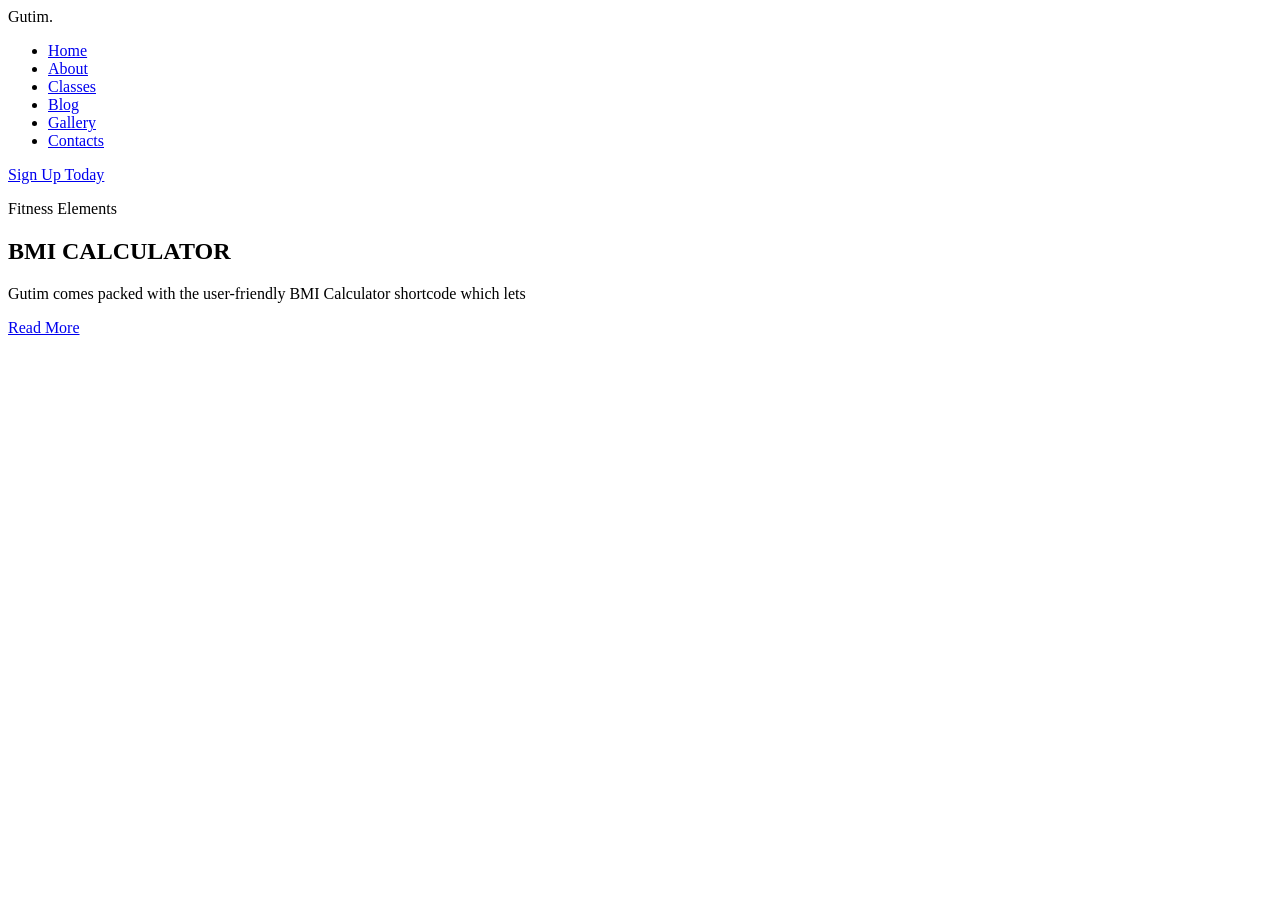
==== gym webpage.html @ 64f101bb "Add files via upload" ====
<!DOCTYPE html>
<html lang="en">
<head>
    <meta charset="UTF-8">
    <meta name="viewport" content="width=device-width, initial-scale=1.0">
    <title>Document</title>
    <link rel="stylesheet" href="css overall task.css">
</head>
<body>
    <!DOCTYPE html>
<html lang="en">
<head>
  <meta charset="UTF-8" />
  <meta name="viewport" content="width=device-width, initial-scale=1.0" />
  <title>BMI Calculator</title>
  <link rel="stylesheet" href="styles.css" />
  <link href="https://fonts.googleapis.com/css2?family=Montserrat:wght@400;700&display=swap" rel="stylesheet">
</head>
<body>
  <header>
    <nav class="navbar">
      <div class="logo">Gu<span>tim</span>.</div>
      <ul class="nav-links">
        <li><a href="#">Home</a></li>
        <li><a href="#">About</a></li>
        <li><a href="#">Classes</a></li>
        <li><a href="#">Blog</a></li>
        <li><a href="#">Gallery</a></li>
        <li><a href="#">Contacts</a></li>
      </ul>
      <a href="#" class="signup-btn">Sign Up Today</a>
    </nav>
  </header>

  <section class="hero">
    <div class="hero-content">
      <p class="subheading">Fitness Elements</p>
      <h1>BMI CALCULATOR</h1>
      <p class="description">Gutim comes packed with the user-friendly BMI Calculator shortcode which lets</p>
      <a href="#" class="readmore-btn">Read More</a>
    </div>
  </section>
</body>
</html>

</body>
</html>
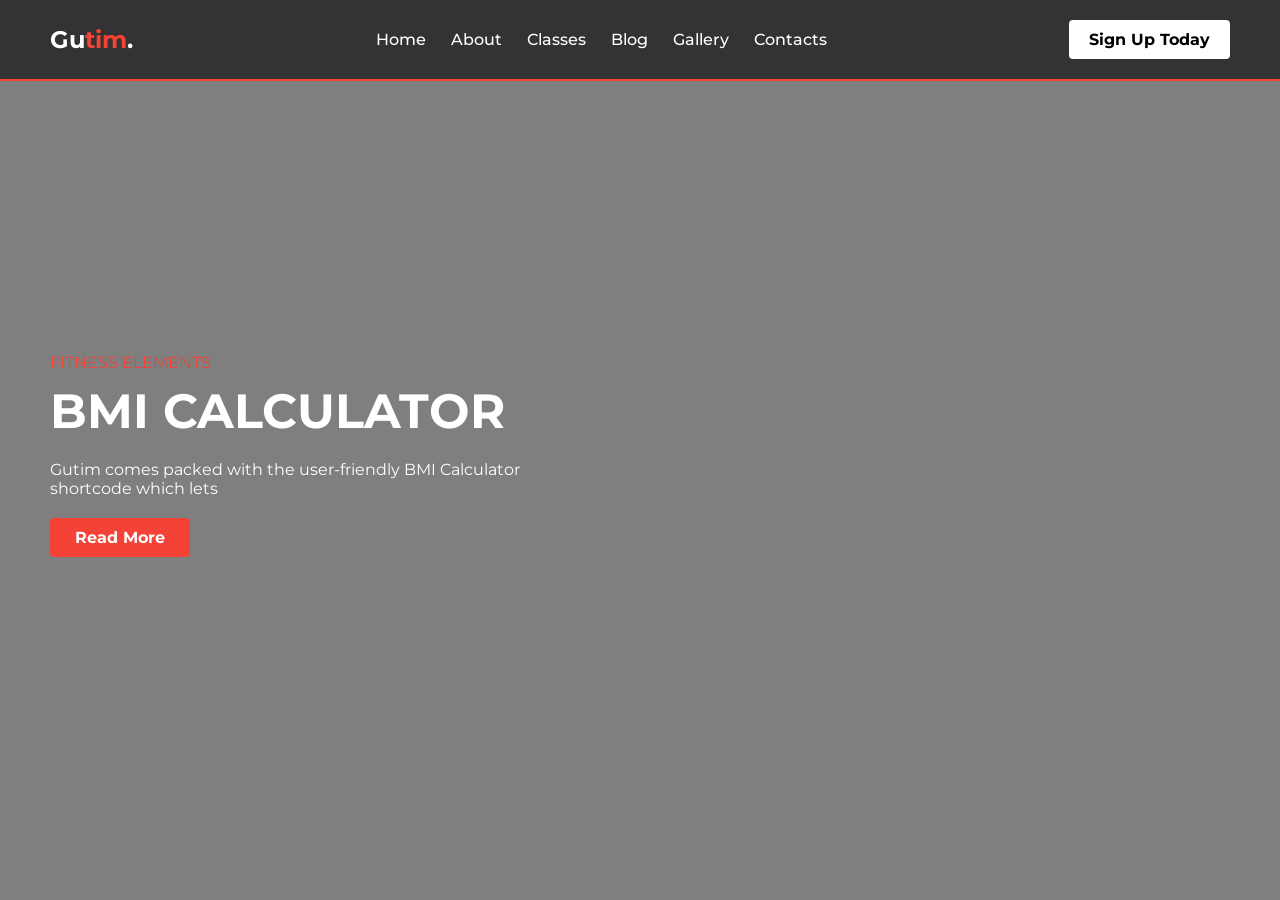
==== commit bdc550c6: "Fix HTML structure and update stylesheet reference Updated the HTML structure and corrected the styl" ====
--- a/gym webpage.html
+++ b/gym webpage.html
@@ -4,7 +4,7 @@
     <meta charset="UTF-8">
     <meta name="viewport" content="width=device-width, initial-scale=1.0">
     <title>Document</title>
-    <link rel="stylesheet" href="css overall task.css">
+    <link rel="stylesheet" href="gym webpage.css">
 </head>
 <body>
     <!DOCTYPE html>
@@ -13,7 +13,7 @@
   <meta charset="UTF-8" />
   <meta name="viewport" content="width=device-width, initial-scale=1.0" />
   <title>BMI Calculator</title>
-  <link rel="stylesheet" href="styles.css" />
+  <link rel="stylesheet" href="gym webpage.css" />
   <link href="https://fonts.googleapis.com/css2?family=Montserrat:wght@400;700&display=swap" rel="stylesheet">
 </head>
 <body>
@@ -44,4 +44,4 @@
 </html>
 
 </body>
-</html>+</html>
--- a/gym webpage.css
+++ b/gym webpage.css
@@ -0,0 +1,116 @@
+/* Basic Reset */
+* {
+  margin: 0;
+  padding: 0;
+  box-sizing: border-box;
+}
+
+body {
+  font-family: 'Montserrat', sans-serif;
+  background-image: url(https://images.unsplash.com/photo-1599058917212-d750089bc07e?auto=format&fit=crop&w=1470&q=80);
+  
+}
+
+/* Navbar */
+.navbar {
+  display: flex;
+  justify-content: space-between;
+  align-items: center;
+  padding: 20px 50px;
+  background-color: rgba(0, 0, 0, 0.6);
+  position: absolute;
+  width: 100%;
+  z-index: 10;
+  transition: color 0.3s ease;
+  border-bottom: 2px solid #f44336;
+}
+ul li a:hover{
+  background-color: #f44336;
+  color: white;padding: 0.5cm; border-radius: 5%;
+  transition: background-color 0.3s ease, color 0.3s ease;
+}
+
+.logo {
+  color: white;
+  font-size: 24px;
+  font-weight: 700;
+}
+
+.logo span {
+  color: #f44336;
+}
+
+.nav-links {
+  list-style: none;
+  display: flex;
+  gap: 25px;
+}
+
+.nav-links li a {
+  color: white;
+  text-decoration: none;
+  font-weight: 500;
+}
+
+.signup-btn {
+  background-color: white;
+  color: black;
+  padding: 10px 20px;
+  text-decoration: none;
+  font-weight: bold;
+  border-radius: 4px;
+}
+
+/* Hero Section */
+.hero {
+  background-image: url('WhatsApp Image 2025-05-28 at 20.42.18_71b8d394.jpg');
+  background-size: cover;
+  background-position: center;
+  height: 100vh;
+  display: flex;
+  align-items: center;
+  padding: 0 50px;
+  color: white;
+  position: relative;
+}
+
+.hero::before {
+  content: "";
+  position: absolute;
+  top: 0;
+  left: 0;
+  height: 100%;
+  width: 100%;
+  background: rgba(0, 0, 0, 0.5);
+}
+
+.hero-content {
+  position: relative;
+  z-index: 2;
+  max-width: 500px;
+}
+
+.subheading {
+  color: #f44336;
+  text-transform: uppercase;
+  margin-bottom: 10px;
+}
+
+.hero h1 {
+  font-size: 48px;
+  margin-bottom: 20px;
+}
+
+.description {
+  font-size: 16px;
+  margin-bottom: 30px;
+}
+
+.readmore-btn {
+  background-color: #f44336;
+  color: white;
+  padding: 10px 25px;
+  text-decoration: none;
+  font-weight: bold;
+  border-radius: 4px;
+}
--- a/gym webpage.css
+++ b/gym webpage.css
@@ -0,0 +1,116 @@
+/* Basic Reset */
+* {
+  margin: 0;
+  padding: 0;
+  box-sizing: border-box;
+}
+
+body {
+  font-family: 'Montserrat', sans-serif;
+  background-image: url(https://images.unsplash.com/photo-1599058917212-d750089bc07e?auto=format&fit=crop&w=1470&q=80);
+  
+}
+
+/* Navbar */
+.navbar {
+  display: flex;
+  justify-content: space-between;
+  align-items: center;
+  padding: 20px 50px;
+  background-color: rgba(0, 0, 0, 0.6);
+  position: absolute;
+  width: 100%;
+  z-index: 10;
+  transition: color 0.3s ease;
+  border-bottom: 2px solid #f44336;
+}
+ul li a:hover{
+  background-color: #f44336;
+  color: white;padding: 0.5cm; border-radius: 5%;
+  transition: background-color 0.3s ease, color 0.3s ease;
+}
+
+.logo {
+  color: white;
+  font-size: 24px;
+  font-weight: 700;
+}
+
+.logo span {
+  color: #f44336;
+}
+
+.nav-links {
+  list-style: none;
+  display: flex;
+  gap: 25px;
+}
+
+.nav-links li a {
+  color: white;
+  text-decoration: none;
+  font-weight: 500;
+}
+
+.signup-btn {
+  background-color: white;
+  color: black;
+  padding: 10px 20px;
+  text-decoration: none;
+  font-weight: bold;
+  border-radius: 4px;
+}
+
+/* Hero Section */
+.hero {
+  background-image: url('WhatsApp Image 2025-05-28 at 20.42.18_71b8d394.jpg');
+  background-size: cover;
+  background-position: center;
+  height: 100vh;
+  display: flex;
+  align-items: center;
+  padding: 0 50px;
+  color: white;
+  position: relative;
+}
+
+.hero::before {
+  content: "";
+  position: absolute;
+  top: 0;
+  left: 0;
+  height: 100%;
+  width: 100%;
+  background: rgba(0, 0, 0, 0.5);
+}
+
+.hero-content {
+  position: relative;
+  z-index: 2;
+  max-width: 500px;
+}
+
+.subheading {
+  color: #f44336;
+  text-transform: uppercase;
+  margin-bottom: 10px;
+}
+
+.hero h1 {
+  font-size: 48px;
+  margin-bottom: 20px;
+}
+
+.description {
+  font-size: 16px;
+  margin-bottom: 30px;
+}
+
+.readmore-btn {
+  background-color: #f44336;
+  color: white;
+  padding: 10px 25px;
+  text-decoration: none;
+  font-weight: bold;
+  border-radius: 4px;
+}
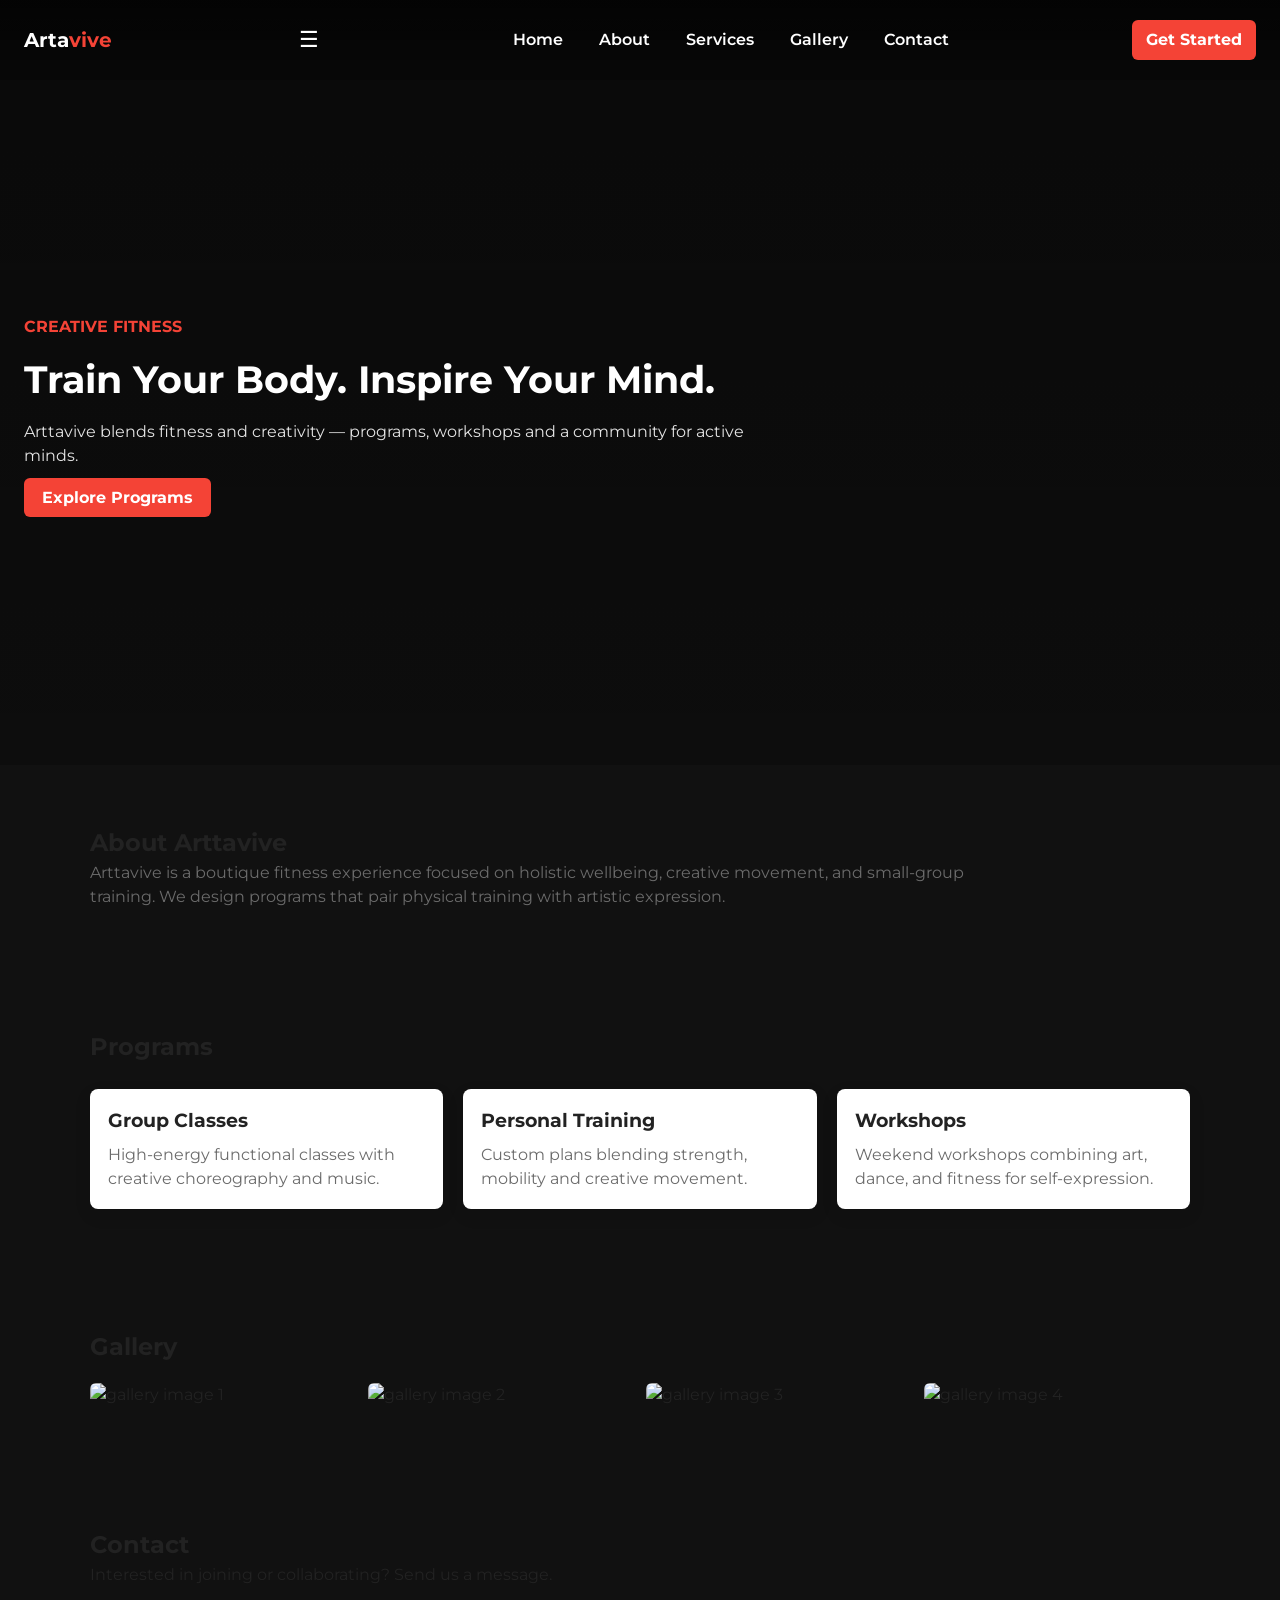
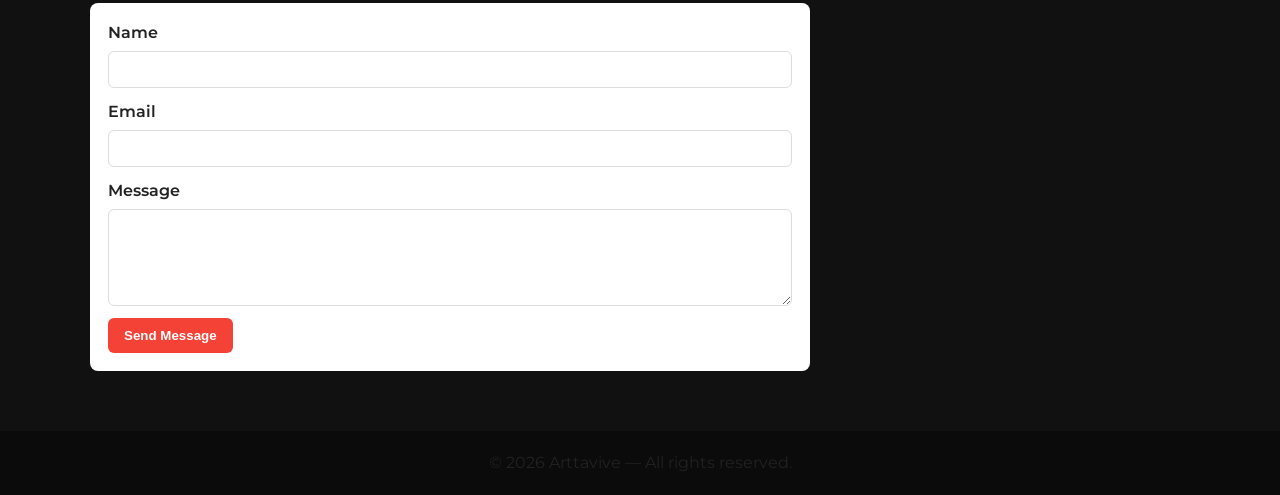
==== commit 6570a520: "update file" ====
--- a/gym webpage.html
+++ b/gym webpage.html
@@ -1,47 +1,157 @@
-<!DOCTYPE html>
-<html lang="en">
-<head>
-    <meta charset="UTF-8">
-    <meta name="viewport" content="width=device-width, initial-scale=1.0">
-    <title>Document</title>
-    <link rel="stylesheet" href="gym webpage.css">
-</head>
-<body>
-    <!DOCTYPE html>
-<html lang="en">
-<head>
-  <meta charset="UTF-8" />
-  <meta name="viewport" content="width=device-width, initial-scale=1.0" />
-  <title>BMI Calculator</title>
-  <link rel="stylesheet" href="gym webpage.css" />
-  <link href="https://fonts.googleapis.com/css2?family=Montserrat:wght@400;700&display=swap" rel="stylesheet">
-</head>
-<body>
-  <header>
-    <nav class="navbar">
-      <div class="logo">Gu<span>tim</span>.</div>
-      <ul class="nav-links">
-        <li><a href="#">Home</a></li>
-        <li><a href="#">About</a></li>
-        <li><a href="#">Classes</a></li>
-        <li><a href="#">Blog</a></li>
-        <li><a href="#">Gallery</a></li>
-        <li><a href="#">Contacts</a></li>
-      </ul>
-      <a href="#" class="signup-btn">Sign Up Today</a>
-    </nav>
-  </header>
-
-  <section class="hero">
-    <div class="hero-content">
-      <p class="subheading">Fitness Elements</p>
-      <h1>BMI CALCULATOR</h1>
-      <p class="description">Gutim comes packed with the user-friendly BMI Calculator shortcode which lets</p>
-      <a href="#" class="readmore-btn">Read More</a>
-    </div>
-  </section>
-</body>
-</html>
-
-</body>
-</html>
+<!DOCTYPE html>
+<html lang="en">
+  <head>
+    <meta charset="utf-8" />
+    <meta name="viewport" content="width=device-width, initial-scale=1" />
+    <title>Arttavive — Creative Gym & Fitness</title>
+    <link rel="stylesheet" href="gym webpage.css" />
+    <link href="https://fonts.googleapis.com/css2?family=Montserrat:wght@300;400;700&display=swap" rel="stylesheet">
+  </head>
+  <body>
+    <header>
+      <nav class="navbar">
+        <div class="logo">Arta<span>vive</span></div>
+        <button id="navToggle" class="nav-toggle" aria-label="open navigation" aria-expanded="false" aria-controls="main-nav" onclick="toggleMenu()">☰</button>
+        <ul id="main-nav" class="nav-links">
+          <li><a href="#home">Home</a></li>
+          <li><a href="#about">About</a></li>
+          <li><a href="#services">Services</a></li>
+          <li><a href="#gallery">Gallery</a></li>
+          <li><a href="#contact">Contact</a></li>
+        </ul>
+        <a href="#contact" class="signup-btn">Get Started</a>
+      </nav>
+    </header>
+
+    <main>
+      <section id="home" class="hero">
+        <div class="hero-content">
+          <p class="subheading">Creative Fitness</p>
+          <h1>Train Your Body. Inspire Your Mind.</h1>
+          <p class="description">Arttavive blends fitness and creativity — programs, workshops and a community for active minds.</p>
+          <a href="#services" class="readmore-btn">Explore Programs</a>
+        </div>
+      </section>
+
+      <section id="about" class="section about">
+        <div class="container">
+          <h2>About Arttavive</h2>
+          <p>Arttavive is a boutique fitness experience focused on holistic wellbeing, creative movement, and small-group training. We design programs that pair physical training with artistic expression.</p>
+        </div>
+      </section>
+
+      <section id="services" class="section services">
+        <div class="container">
+          <h2>Programs</h2>
+          <div class="cards">
+            <article class="card">
+              <h3>Group Classes</h3>
+              <p>High-energy functional classes with creative choreography and music.</p>
+            </article>
+            <article class="card">
+              <h3>Personal Training</h3>
+              <p>Custom plans blending strength, mobility and creative movement.</p>
+            </article>
+            <article class="card">
+              <h3>Workshops</h3>
+              <p>Weekend workshops combining art, dance, and fitness for self-expression.</p>
+            </article>
+          </div>
+        </div>
+      </section>
+
+      <section id="gallery" class="section gallery">
+        <div class="container">
+          <h2>Gallery</h2>
+          <div class="grid">
+            <img src="https://source.unsplash.com/collection/483251/800x600" alt="gallery image 1">
+            <img src="https://source.unsplash.com/collection/483251/801x600" alt="gallery image 2">
+            <img src="https://source.unsplash.com/collection/483251/802x600" alt="gallery image 3">
+            <img src="https://source.unsplash.com/collection/483251/803x600" alt="gallery image 4">
+          </div>
+        </div>
+      </section>
+
+      <section id="contact" class="section contact">
+        <div class="container">
+          <h2>Contact</h2>
+          <p>Interested in joining or collaborating? Send us a message.</p>
+          <form id="contactForm" class="contact-form" action="mailto:info@arttavive.example" method="post" enctype="text/plain">
+            <div class="form-row">
+              <label for="name">Name</label>
+              <input id="name" name="name" type="text" required>
+            </div>
+            <div class="form-row">
+              <label for="email">Email</label>
+              <input id="email" name="email" type="email" required>
+            </div>
+            <div class="form-row">
+              <label for="message">Message</label>
+              <textarea id="message" name="message" rows="5" required></textarea>
+            </div>
+            <button type="submit" class="submit-btn">Send Message</button>
+          </form>
+        </div>
+      </section>
+    </main>
+
+    <footer class="site-footer">
+      <div class="container">© 2026 Arttavive — All rights reserved.</div>
+    </footer>
+
+    <script>
+      // Enhanced nav toggle and smooth scrolling
+      const toggle = document.getElementById('navToggle') || document.querySelector('.nav-toggle');
+      const navLinks = document.getElementById('main-nav') || document.querySelector('.nav-links');
+      const navAnchors = document.querySelectorAll('.nav-links a');
+
+      // Fallback toggle function bound to inline onclick to cover stubborn mobile browsers
+      function toggleMenu(){
+        const isOpen = navLinks.classList.contains('open');
+        setNavOpen(!isOpen);
+        console.log('toggleMenu called, now open=', !isOpen);
+      }
+
+      function setNavOpen(open){
+        if (open) navLinks.classList.add('open'); else navLinks.classList.remove('open');
+        toggle && toggle.setAttribute('aria-expanded', String(Boolean(open)));
+      }
+
+      toggle && toggle.addEventListener('click', () => {
+        setNavOpen(!navLinks.classList.contains('open'));
+      });
+
+      // Close nav on link click (mobile) and smooth-scroll to sections
+      document.querySelectorAll('a[href^="#"]').forEach(a => {
+        a.addEventListener('click', (e) => {
+          const href = a.getAttribute('href');
+          if (href && href.startsWith('#')) {
+            e.preventDefault();
+            const id = href.slice(1);
+            const el = document.getElementById(id);
+            if (el) el.scrollIntoView({ behavior: 'smooth', block: 'start' });
+            if (window.innerWidth <= 640) setNavOpen(false);
+          }
+        });
+      });
+
+      // Close menu on escape
+      document.addEventListener('keydown', (e) => {
+        if (e.key === 'Escape') setNavOpen(false);
+      });
+
+      // Basic client-side form validation and UX
+      const form = document.getElementById('contactForm');
+      form && form.addEventListener('submit', (e) => {
+        const email = document.getElementById('email');
+        if (!email.checkValidity()) {
+          e.preventDefault();
+          alert('Please enter a valid email address');
+        } else {
+          // Let mailto fallback proceed; show quick thank you
+          setTimeout(() => alert('Thanks — your message will open in your mail client.'), 100);
+        }
+      });
+    </script>
+  </body>
+</html>
--- a/gym webpage.css
+++ b/gym webpage.css
@@ -1,116 +1,89 @@
-/* Basic Reset */
-* {
-  margin: 0;
-  padding: 0;
-  box-sizing: border-box;
-}
-
-body {
-  font-family: 'Montserrat', sans-serif;
-  background-image: url(https://images.unsplash.com/photo-1599058917212-d750089bc07e?auto=format&fit=crop&w=1470&q=80);
-  
-}
-
-/* Navbar */
-.navbar {
-  display: flex;
-  justify-content: space-between;
-  align-items: center;
-  padding: 20px 50px;
-  background-color: rgba(0, 0, 0, 0.6);
-  position: absolute;
-  width: 100%;
-  z-index: 10;
-  transition: color 0.3s ease;
-  border-bottom: 2px solid #f44336;
-}
-ul li a:hover{
-  background-color: #f44336;
-  color: white;padding: 0.5cm; border-radius: 5%;
-  transition: background-color 0.3s ease, color 0.3s ease;
-}
-
-.logo {
-  color: white;
-  font-size: 24px;
-  font-weight: 700;
-}
-
-.logo span {
-  color: #f44336;
-}
-
-.nav-links {
-  list-style: none;
-  display: flex;
-  gap: 25px;
-}
-
-.nav-links li a {
-  color: white;
-  text-decoration: none;
-  font-weight: 500;
-}
-
-.signup-btn {
-  background-color: white;
-  color: black;
-  padding: 10px 20px;
-  text-decoration: none;
-  font-weight: bold;
-  border-radius: 4px;
-}
-
-/* Hero Section */
-.hero {
-  background-image: url('WhatsApp Image 2025-05-28 at 20.42.18_71b8d394.jpg');
-  background-size: cover;
-  background-position: center;
-  height: 100vh;
-  display: flex;
-  align-items: center;
-  padding: 0 50px;
-  color: white;
-  position: relative;
-}
-
-.hero::before {
-  content: "";
-  position: absolute;
-  top: 0;
-  left: 0;
-  height: 100%;
-  width: 100%;
-  background: rgba(0, 0, 0, 0.5);
-}
-
-.hero-content {
-  position: relative;
-  z-index: 2;
-  max-width: 500px;
-}
-
-.subheading {
-  color: #f44336;
-  text-transform: uppercase;
-  margin-bottom: 10px;
-}
-
-.hero h1 {
-  font-size: 48px;
-  margin-bottom: 20px;
-}
-
-.description {
-  font-size: 16px;
-  margin-bottom: 30px;
-}
-
-.readmore-btn {
-  background-color: #f44336;
-  color: white;
-  padding: 10px 25px;
-  text-decoration: none;
-  font-weight: bold;
-  border-radius: 4px;
-}
+/* Basic Reset */
+* {
+  margin: 0;
+  padding: 0;
+  box-sizing: border-box;
+}
+
+body {
+  font-family: 'Montserrat', sans-serif;
+  background: #111;
+  color: #222;
+  line-height: 1.5;
+}
+
+:root{
+  --accent:#f44336;
+  --muted:#6b6b6b;
+  --container-max:1100px;
+}
+
+/* Navbar */
+.navbar{
+  display:flex;
+  align-items:center;
+  justify-content:space-between;
+  padding:18px 24px;
+  position:fixed;
+  inset:0 0 auto 0;
+  background:linear-gradient(180deg, rgba(0,0,0,0.6), rgba(0,0,0,0.2));
+  z-index:50;
+}
+.logo{color:#fff;font-weight:700;font-size:20px}
+.logo span{color:var(--accent)}
+.nav-links{list-style:none;display:flex;gap:20px;align-items:center}
+.nav-links a{color:#fff;text-decoration:none;font-weight:600;padding:6px 8px;border-radius:6px}
+.nav-links.open{display:flex}
+.nav-toggle{display:none;background:transparent;border:0;color:#fff;font-size:22px}
+.nav-toggle{cursor:pointer;padding:8px 10px;border-radius:6px}
+.nav-toggle{pointer-events:auto;min-width:44px;min-height:44px;display:inline-flex;align-items:center;justify-content:center}
+.signup-btn{background:var(--accent);color:#fff;padding:8px 14px;border-radius:6px;text-decoration:none;font-weight:700}
+
+.hero{
+  min-height:85vh;
+  display:flex;align-items:center;padding:120px 24px 60px;position:relative;background-image:linear-gradient(rgba(0,0,0,0.45), rgba(0,0,0,0.25)), url('https://images.unsplash.com/photo-1526403224740-7247a6b40e7a?auto=format&fit=crop&w=1600&q=60');background-size:cover;background-position:center;color:#fff}
+.hero-content{max-width:720px}
+.subheading{color:var(--accent);text-transform:uppercase;margin-bottom:12px;font-weight:700}
+.hero h1{font-size:38px;margin-bottom:12px}
+.description{color:#f0f0f0;opacity:0.95;margin-bottom:18px}
+.readmore-btn{background:var(--accent);color:#fff;padding:10px 18px;border-radius:6px;text-decoration:none;font-weight:700}
+
+.section{padding:60px 24px}
+.container{max-width:var(--container-max);margin:0 auto;color:#222}
+.about .container p{color:var(--muted);max-width:880px}
+
+.cards{display:grid;grid-template-columns:repeat(3,1fr);gap:20px;margin-top:24px}
+.card{background:#fff;padding:18px;border-radius:8px;box-shadow:0 6px 18px rgba(0,0,0,0.08)}
+.card h3{margin-bottom:8px}
+.card p{color:var(--muted)}
+
+.gallery .grid{display:grid;grid-template-columns:repeat(4,1fr);gap:12px;margin-top:18px}
+.gallery img{width:100%;height:180px;object-fit:cover;border-radius:6px}
+
+.contact-form{max-width:720px;margin-top:16px;background:#fff;padding:18px;border-radius:8px}
+.form-row{display:flex;flex-direction:column;margin-bottom:12px}
+.form-row label{font-weight:600;margin-bottom:6px}
+.form-row input,.form-row textarea{padding:10px;border:1px solid #ddd;border-radius:6px}
+.submit-btn{background:var(--accent);color:#fff;padding:10px 16px;border-radius:6px;border:0;font-weight:700}
+
+.site-footer{background:#0b0b0b;color:#9a9a9a;padding:20px 24px;text-align:center}
+
+@media (max-width:900px){
+  .cards{grid-template-columns:repeat(2,1fr)}
+  .gallery .grid{grid-template-columns:repeat(2,1fr)}
+}
+@media (max-width:640px){
+  .nav-links{display:none;flex-direction:column;background:rgba(0,0,0,0.88);position:absolute;top:64px;right:12px;padding:12px;border-radius:8px;min-width:180px;box-shadow:0 8px 20px rgba(0,0,0,0.4);z-index:55}
+  .nav-links a{display:block;padding:10px 12px}
+  .nav-toggle{display:block}
+  .nav-toggle{position:absolute;right:12px;top:12px;z-index:60}
+  .signup-btn{display:none}
+  .cards{grid-template-columns:1fr}
+  .hero h1{font-size:28px}
+  .hero{padding:100px 16px 40px}
+  .gallery img{height:auto}
+}
+
+/* Responsive typography and images */
+.hero h1{font-size:clamp(24px,5vw,38px)}
+.gallery img{width:100%;height:auto}
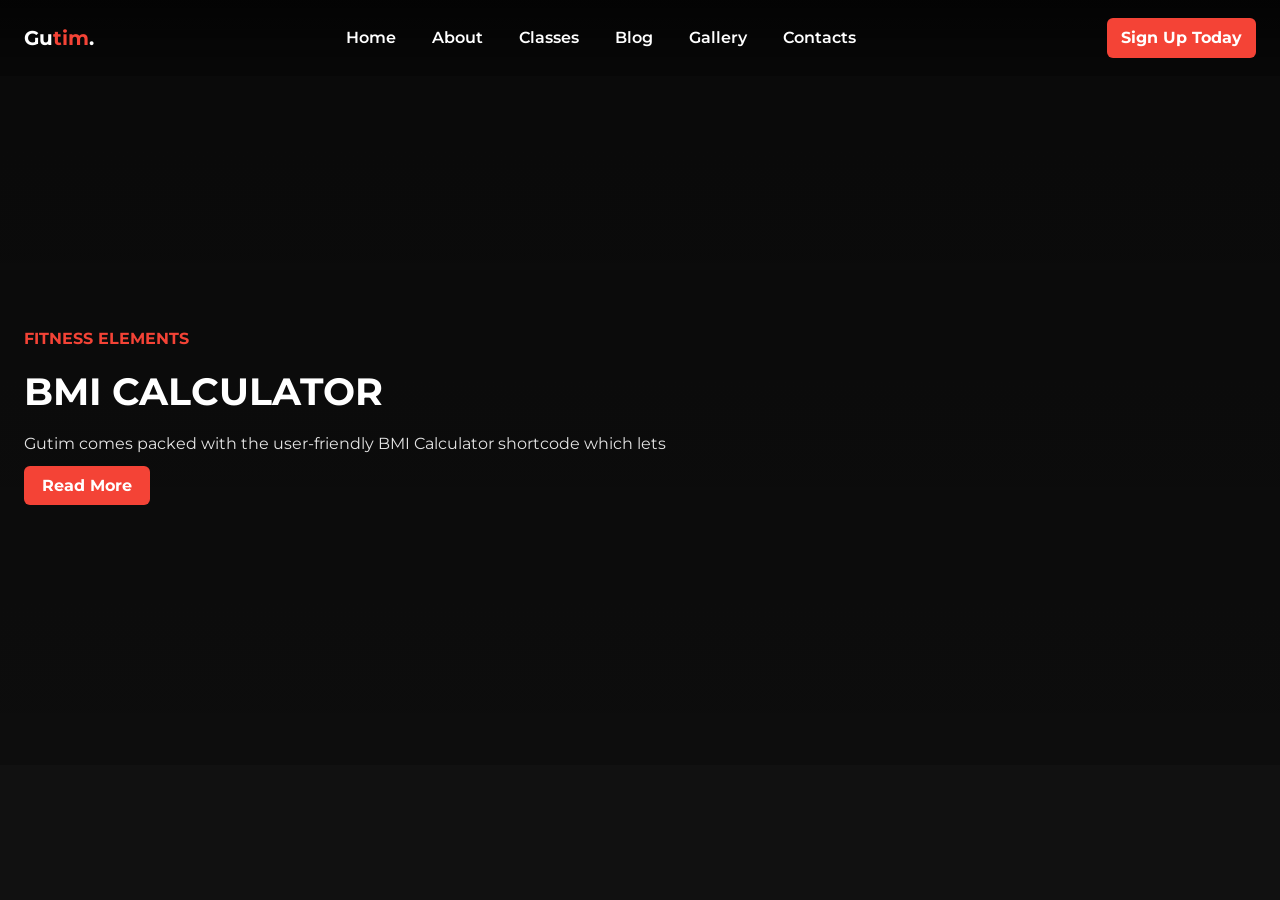
==== commit 93d97792: "update file" ====
--- a/gym webpage.html
+++ b/gym webpage.html
@@ -1,157 +1,47 @@
 <!DOCTYPE html>
 <html lang="en">
-  <head>
-    <meta charset="utf-8" />
-    <meta name="viewport" content="width=device-width, initial-scale=1" />
-    <title>Arttavive — Creative Gym & Fitness</title>
-    <link rel="stylesheet" href="gym webpage.css" />
-    <link href="https://fonts.googleapis.com/css2?family=Montserrat:wght@300;400;700&display=swap" rel="stylesheet">
-  </head>
-  <body>
-    <header>
-      <nav class="navbar">
-        <div class="logo">Arta<span>vive</span></div>
-        <button id="navToggle" class="nav-toggle" aria-label="open navigation" aria-expanded="false" aria-controls="main-nav" onclick="toggleMenu()">☰</button>
-        <ul id="main-nav" class="nav-links">
-          <li><a href="#home">Home</a></li>
-          <li><a href="#about">About</a></li>
-          <li><a href="#services">Services</a></li>
-          <li><a href="#gallery">Gallery</a></li>
-          <li><a href="#contact">Contact</a></li>
-        </ul>
-        <a href="#contact" class="signup-btn">Get Started</a>
-      </nav>
-    </header>
+<head>
+    <meta charset="UTF-8">
+    <meta name="viewport" content="width=device-width, initial-scale=1.0">
+    <title>Document</title>
+    <link rel="stylesheet" href="gym webpage.css">
+</head>
+<body>
+    <!DOCTYPE html>
+<html lang="en">
+<head>
+  <meta charset="UTF-8" />
+  <meta name="viewport" content="width=device-width, initial-scale=1.0" />
+  <title>BMI Calculator</title>
+  <link rel="stylesheet" href="gym webpage.css" />
+  <link href="https://fonts.googleapis.com/css2?family=Montserrat:wght@400;700&display=swap" rel="stylesheet">
+</head>
+<body>
+  <header>
+    <nav class="navbar">
+      <div class="logo">Gu<span>tim</span>.</div>
+      <ul class="nav-links">
+        <li><a href="#">Home</a></li>
+        <li><a href="#">About</a></li>
+        <li><a href="#">Classes</a></li>
+        <li><a href="#">Blog</a></li>
+        <li><a href="#">Gallery</a></li>
+        <li><a href="#">Contacts</a></li>
+      </ul>
+      <a href="#" class="signup-btn">Sign Up Today</a>
+    </nav>
+  </header>
 
-    <main>
-      <section id="home" class="hero">
-        <div class="hero-content">
-          <p class="subheading">Creative Fitness</p>
-          <h1>Train Your Body. Inspire Your Mind.</h1>
-          <p class="description">Arttavive blends fitness and creativity — programs, workshops and a community for active minds.</p>
-          <a href="#services" class="readmore-btn">Explore Programs</a>
-        </div>
-      </section>
+  <section class="hero">
+    <div class="hero-content">
+      <p class="subheading">Fitness Elements</p>
+      <h1>BMI CALCULATOR</h1>
+      <p class="description">Gutim comes packed with the user-friendly BMI Calculator shortcode which lets</p>
+      <a href="#" class="readmore-btn">Read More</a>
+    </div>
+  </section>
+</body>
+</html>
 
-      <section id="about" class="section about">
-        <div class="container">
-          <h2>About Arttavive</h2>
-          <p>Arttavive is a boutique fitness experience focused on holistic wellbeing, creative movement, and small-group training. We design programs that pair physical training with artistic expression.</p>
-        </div>
-      </section>
-
-      <section id="services" class="section services">
-        <div class="container">
-          <h2>Programs</h2>
-          <div class="cards">
-            <article class="card">
-              <h3>Group Classes</h3>
-              <p>High-energy functional classes with creative choreography and music.</p>
-            </article>
-            <article class="card">
-              <h3>Personal Training</h3>
-              <p>Custom plans blending strength, mobility and creative movement.</p>
-            </article>
-            <article class="card">
-              <h3>Workshops</h3>
-              <p>Weekend workshops combining art, dance, and fitness for self-expression.</p>
-            </article>
-          </div>
-        </div>
-      </section>
-
-      <section id="gallery" class="section gallery">
-        <div class="container">
-          <h2>Gallery</h2>
-          <div class="grid">
-            <img src="https://source.unsplash.com/collection/483251/800x600" alt="gallery image 1">
-            <img src="https://source.unsplash.com/collection/483251/801x600" alt="gallery image 2">
-            <img src="https://source.unsplash.com/collection/483251/802x600" alt="gallery image 3">
-            <img src="https://source.unsplash.com/collection/483251/803x600" alt="gallery image 4">
-          </div>
-        </div>
-      </section>
-
-      <section id="contact" class="section contact">
-        <div class="container">
-          <h2>Contact</h2>
-          <p>Interested in joining or collaborating? Send us a message.</p>
-          <form id="contactForm" class="contact-form" action="mailto:info@arttavive.example" method="post" enctype="text/plain">
-            <div class="form-row">
-              <label for="name">Name</label>
-              <input id="name" name="name" type="text" required>
-            </div>
-            <div class="form-row">
-              <label for="email">Email</label>
-              <input id="email" name="email" type="email" required>
-            </div>
-            <div class="form-row">
-              <label for="message">Message</label>
-              <textarea id="message" name="message" rows="5" required></textarea>
-            </div>
-            <button type="submit" class="submit-btn">Send Message</button>
-          </form>
-        </div>
-      </section>
-    </main>
-
-    <footer class="site-footer">
-      <div class="container">© 2026 Arttavive — All rights reserved.</div>
-    </footer>
-
-    <script>
-      // Enhanced nav toggle and smooth scrolling
-      const toggle = document.getElementById('navToggle') || document.querySelector('.nav-toggle');
-      const navLinks = document.getElementById('main-nav') || document.querySelector('.nav-links');
-      const navAnchors = document.querySelectorAll('.nav-links a');
-
-      // Fallback toggle function bound to inline onclick to cover stubborn mobile browsers
-      function toggleMenu(){
-        const isOpen = navLinks.classList.contains('open');
-        setNavOpen(!isOpen);
-        console.log('toggleMenu called, now open=', !isOpen);
-      }
-
-      function setNavOpen(open){
-        if (open) navLinks.classList.add('open'); else navLinks.classList.remove('open');
-        toggle && toggle.setAttribute('aria-expanded', String(Boolean(open)));
-      }
-
-      toggle && toggle.addEventListener('click', () => {
-        setNavOpen(!navLinks.classList.contains('open'));
-      });
-
-      // Close nav on link click (mobile) and smooth-scroll to sections
-      document.querySelectorAll('a[href^="#"]').forEach(a => {
-        a.addEventListener('click', (e) => {
-          const href = a.getAttribute('href');
-          if (href && href.startsWith('#')) {
-            e.preventDefault();
-            const id = href.slice(1);
-            const el = document.getElementById(id);
-            if (el) el.scrollIntoView({ behavior: 'smooth', block: 'start' });
-            if (window.innerWidth <= 640) setNavOpen(false);
-          }
-        });
-      });
-
-      // Close menu on escape
-      document.addEventListener('keydown', (e) => {
-        if (e.key === 'Escape') setNavOpen(false);
-      });
-
-      // Basic client-side form validation and UX
-      const form = document.getElementById('contactForm');
-      form && form.addEventListener('submit', (e) => {
-        const email = document.getElementById('email');
-        if (!email.checkValidity()) {
-          e.preventDefault();
-          alert('Please enter a valid email address');
-        } else {
-          // Let mailto fallback proceed; show quick thank you
-          setTimeout(() => alert('Thanks — your message will open in your mail client.'), 100);
-        }
-      });
-    </script>
-  </body>
-</html>+</body>
+</html>
